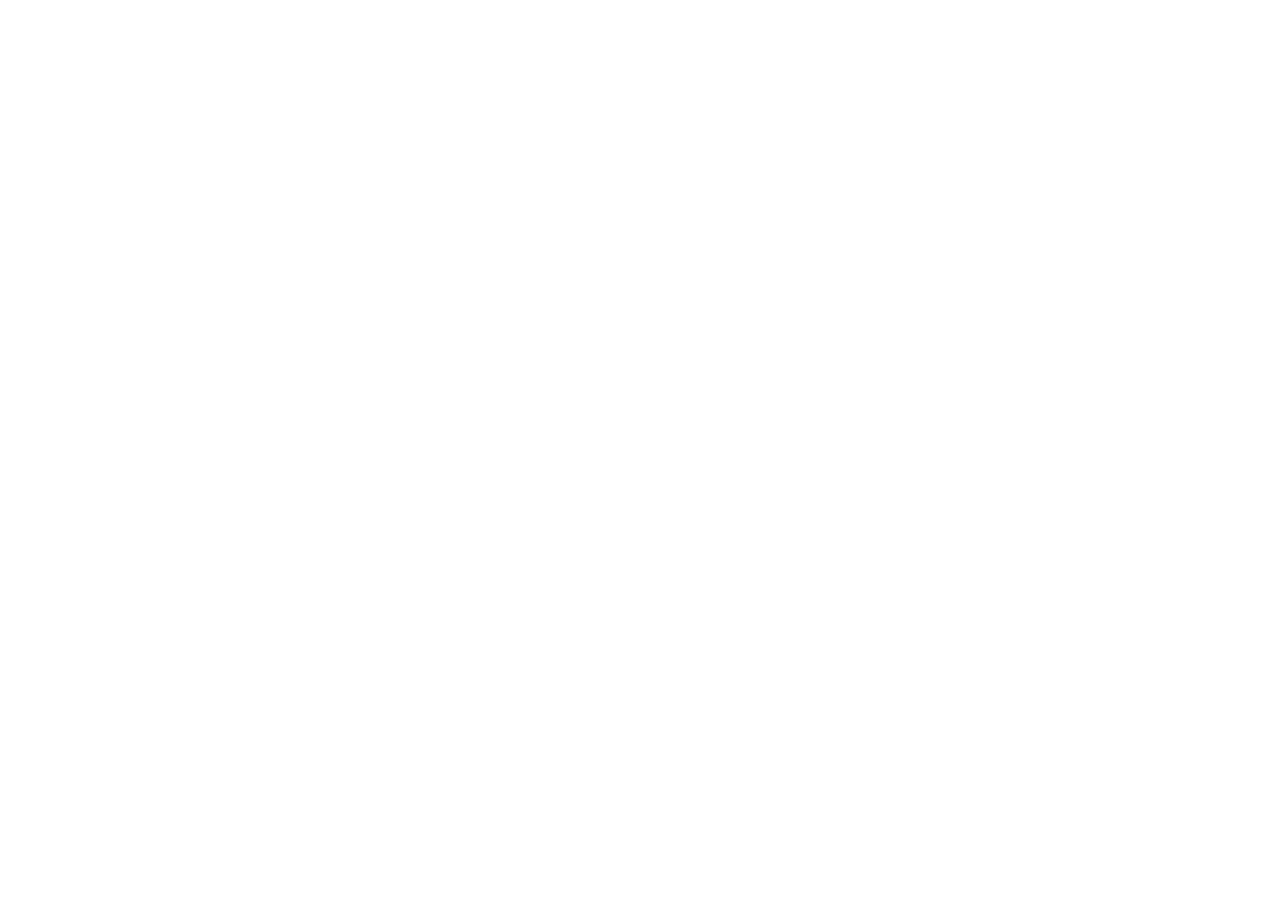
==== aboutUs.html @ 5278886e "arranged files" ====
<!DOCTYPE html>
<html lang="en">
<head>
    <meta charset="UTF-8">
    <meta name="viewport" content="width=device-width, initial-scale=1.0">
    <link rel="preconnect" href="https://fonts.googleapis.com">
    <link rel="preconnect" href="https://fonts.gstatic.com" crossorigin>
    <link href="https://fonts.googleapis.com/css2?family=Kanit:wght@200&display=swap" rel="stylesheet">
    <title>About Us</title>
</head>
<body>
    
</body>
</html>
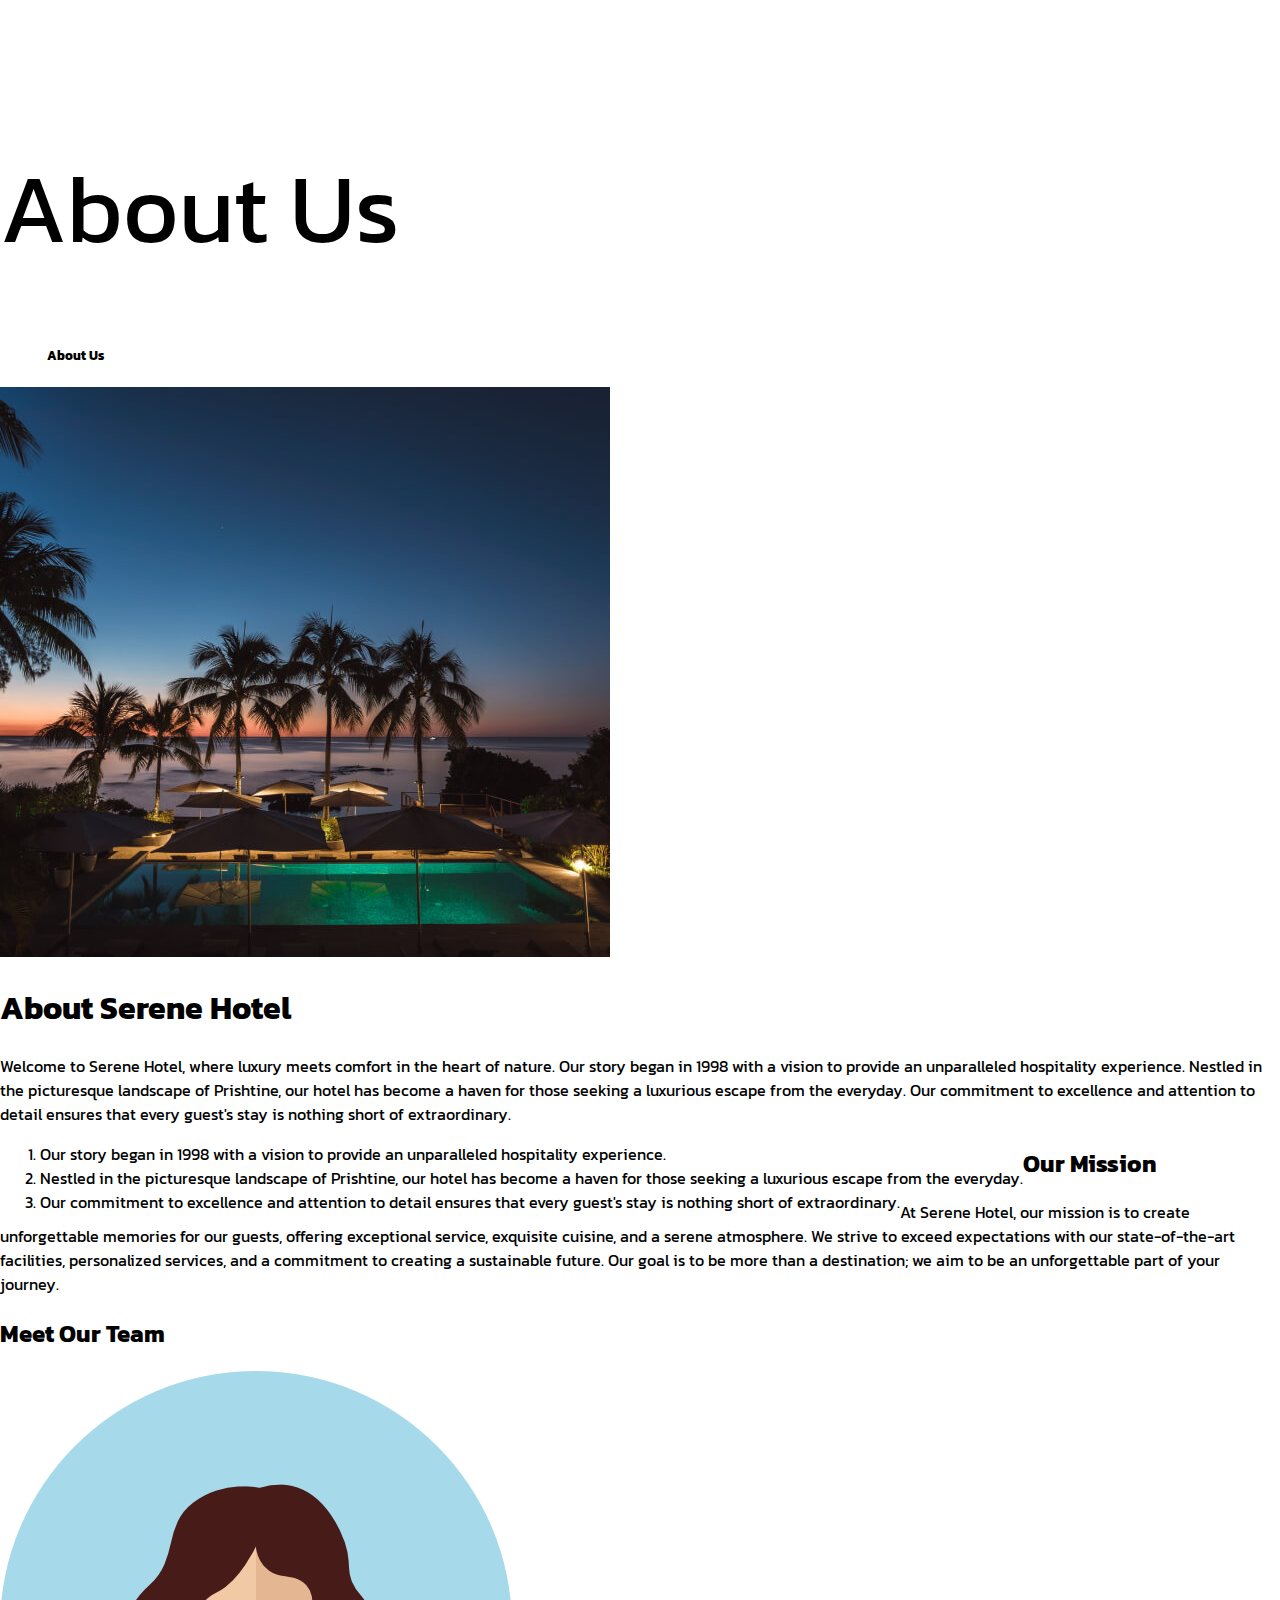
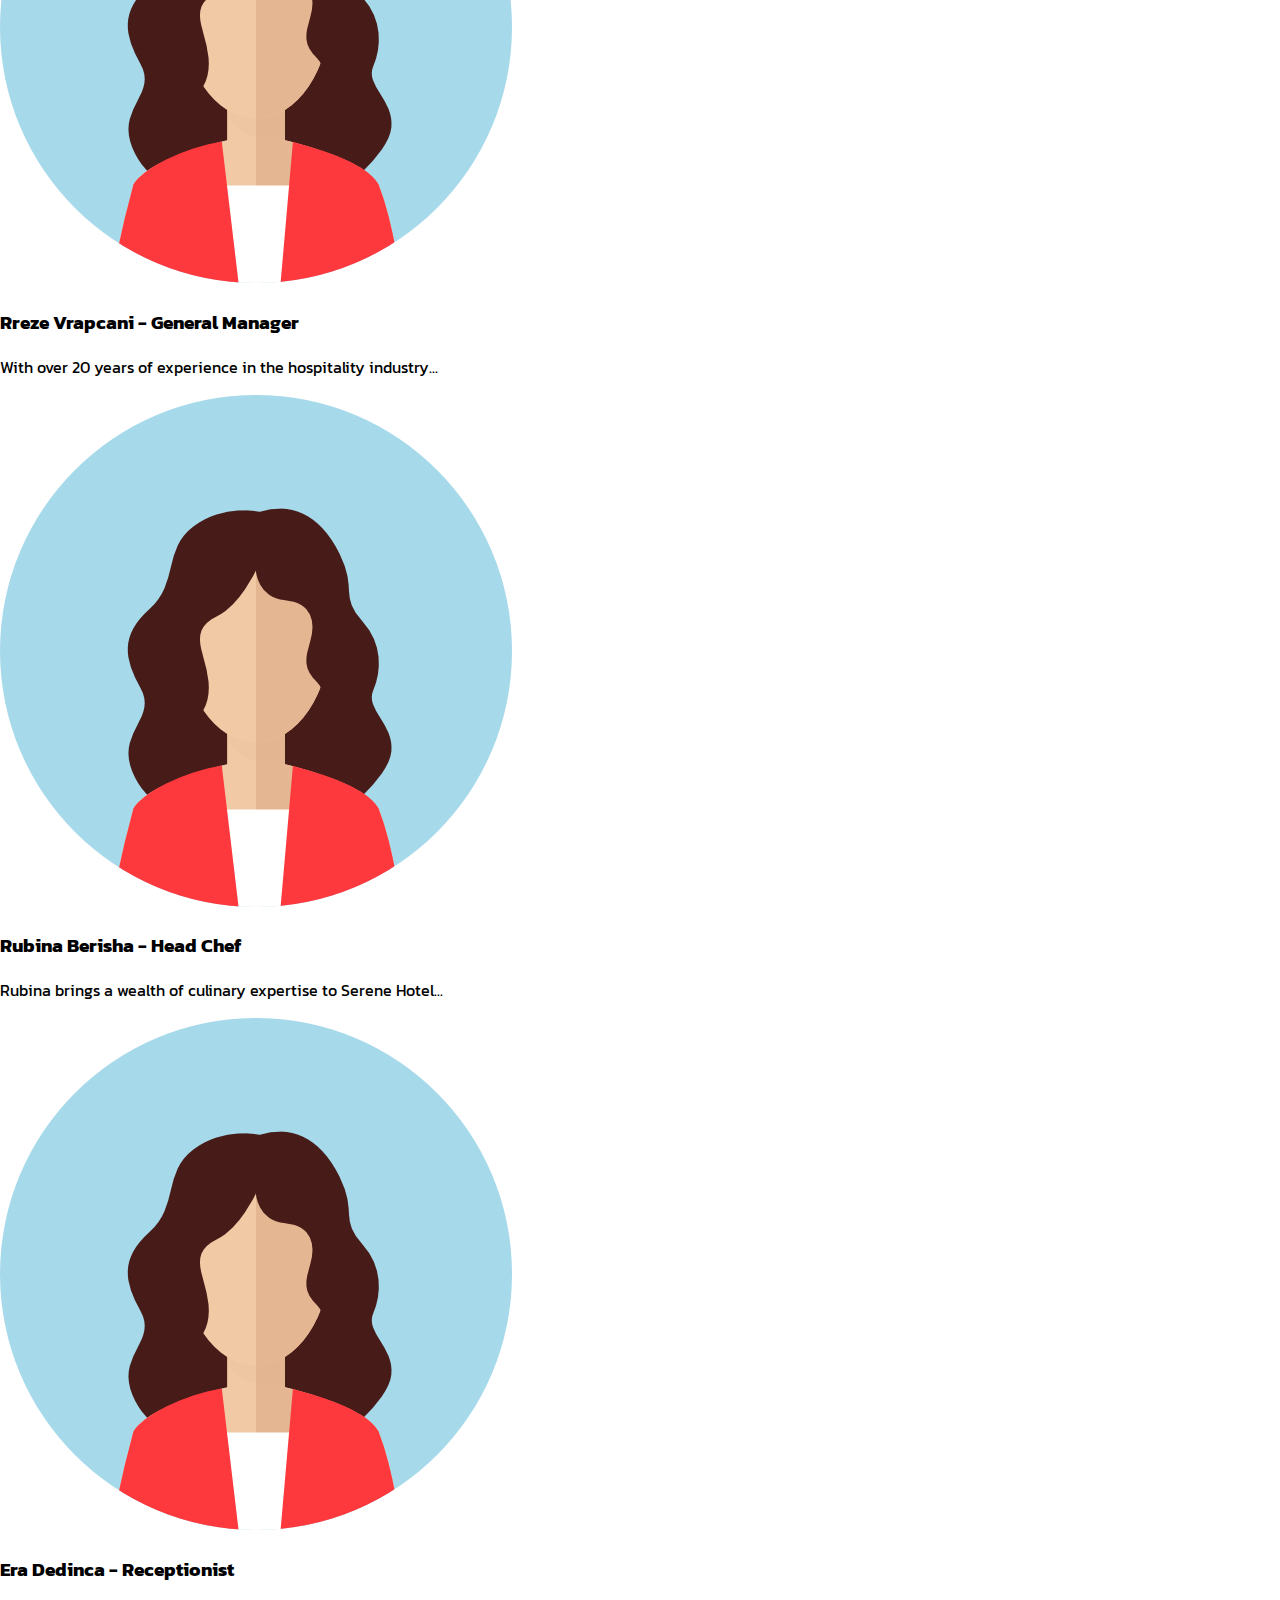
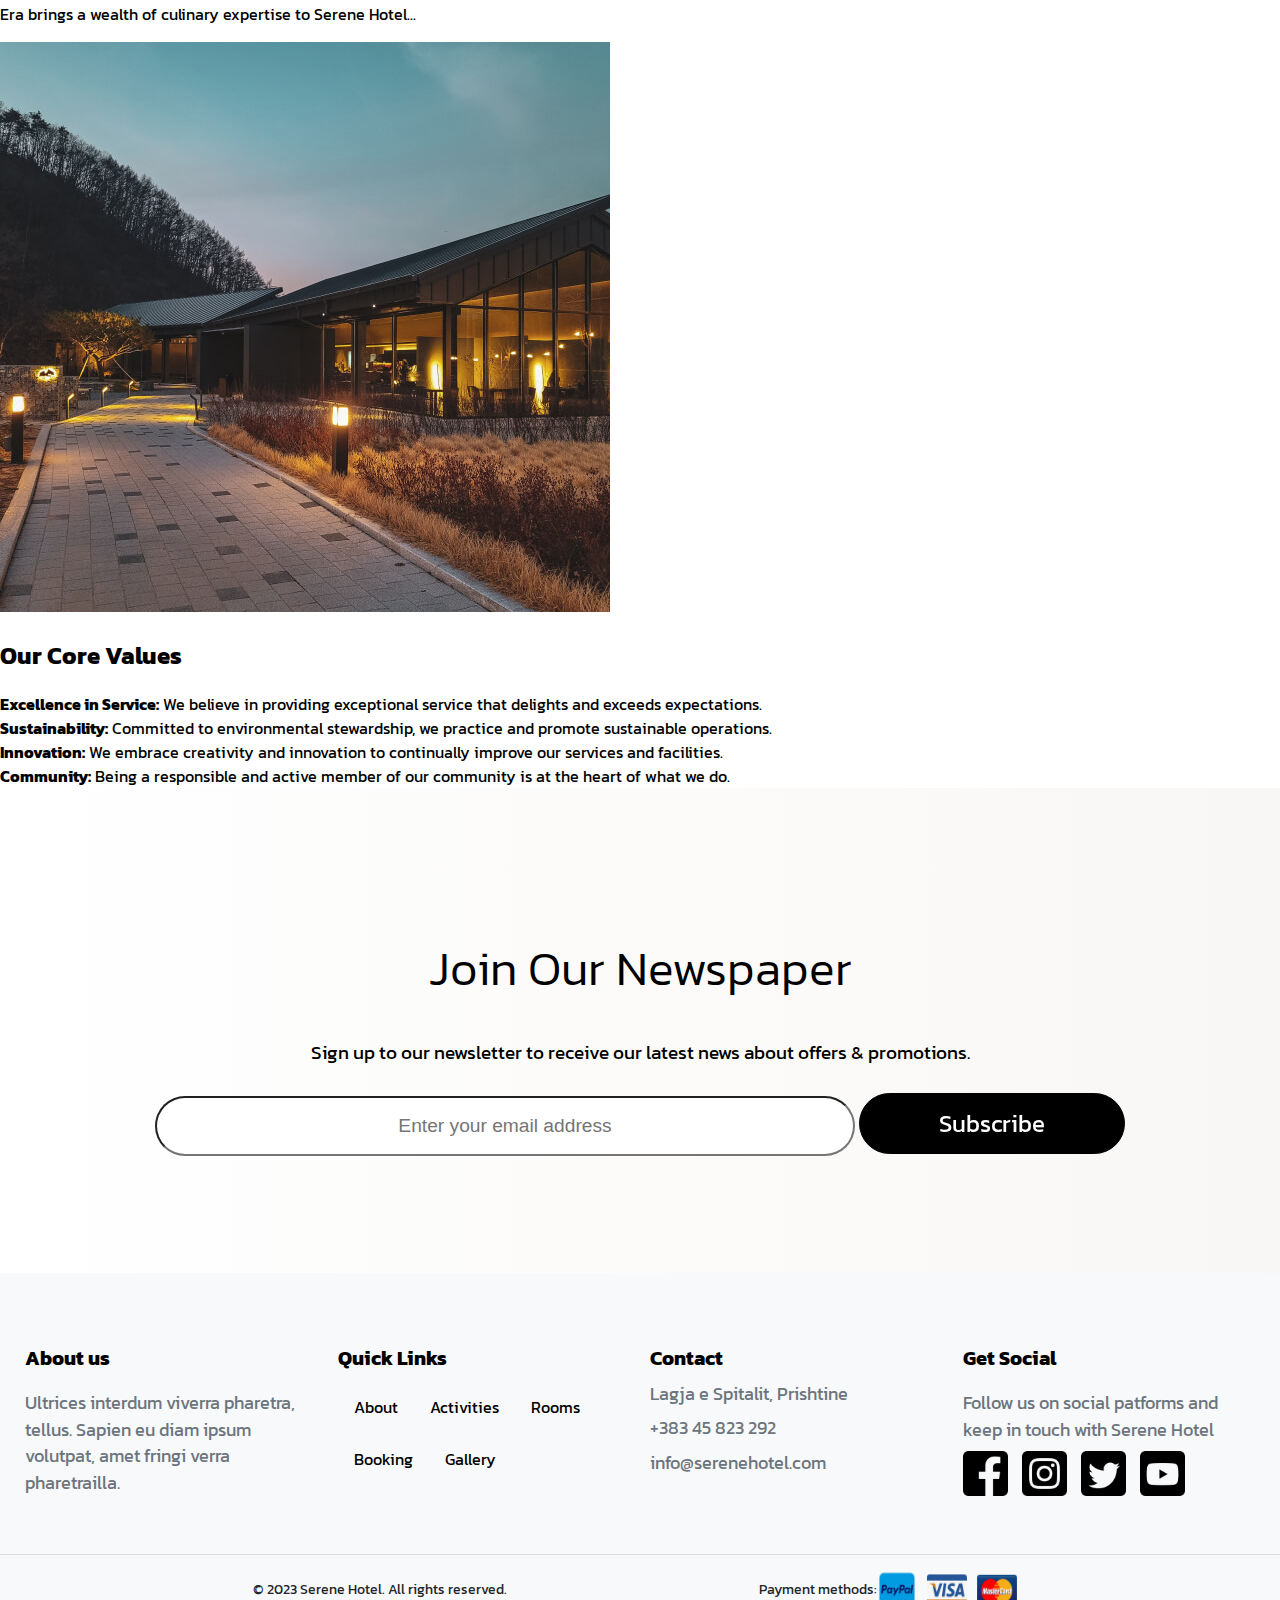
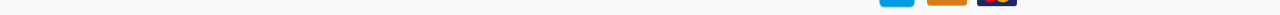
==== commit e94337ef: "added aboutUs section" ====
--- a/aboutUs.html
+++ b/aboutUs.html
@@ -1,14 +1,189 @@
 <!DOCTYPE html>
 <html lang="en">
+
 <head>
-    <meta charset="UTF-8">
-    <meta name="viewport" content="width=device-width, initial-scale=1.0">
-    <link rel="preconnect" href="https://fonts.googleapis.com">
-    <link rel="preconnect" href="https://fonts.gstatic.com" crossorigin>
+    <meta charset="utf-8" />
+    <meta content="width=device-width, initial-scale=1.0" name="viewport" />
+    <title>Serene</title>
     <link href="https://fonts.googleapis.com/css2?family=Kanit:wght@200&display=swap" rel="stylesheet">
-    <title>About Us</title>
+    <link rel="stylesheet" href="css/aboutUs.css">
+    <link rel="stylesheet" href="css/index.css">
 </head>
-<body>
-    
+
+<body class="bg-gray-100">
+    <div class="container">
+        <div class="feedbackHeader">
+            <nav class="header">
+                <div class="logo">
+                    <a href="index.html">SERENE</a>
+                </div>
+                <ul>
+                    <li><a href="index.html">HOME</a></li>
+                    <li><a href="#about">ABOUT US</a></li>
+                    <li><a href="services.html">ACTIVITIES</a></li>
+                    <li><a href="roomsPage.html">ROOMS</a></li>
+                    <li><a href="booking.html">BOOKING</a></li>
+                    <li><a href="contact.html">CONTACT</a></li>
+                    <li class="dropdown">
+                        <a href="javascript:void(0)" class="dropbtn">OTHERS</a>
+                        <div class="dropdown-content">
+                            <a href="gallery.html">Gallery</a>
+                            <a href="feedback.html">FeedBack</a>
+                        </div>
+                    </li>
+                </ul>
+            </nav>
+            <div class="headerContent">
+                <h1 style="font-weight: 400; font-size: 6rem;">About Us</h1>
+                <h5><a href="index.html">Home /</a> About Us</h5>
+            </div>
+        </div>
+        <main>
+            <section class="about-section">
+                <img src="images/abt.jpg" alt="about us photo">
+                <div class="abt-text">
+                    <h1>About Serene Hotel</h1>
+                    <p>Welcome to Serene Hotel, where luxury meets comfort in the heart of nature.
+                        Our story began in 1998 with a vision to provide an unparalleled hospitality experience.
+                        Nestled in the picturesque landscape of Prishtine, our hotel has become a haven for those
+                        seeking a luxurious escape from the everyday.
+                        Our commitment to excellence and attention to detail ensures that every guest's stay is nothing
+                        short of extraordinary.</p>
+                    <ol>
+                        <li>Our story began in 1998 with a vision to provide an unparalleled hospitality experience.
+                        </li>
+                        <li>Nestled in the picturesque landscape of Prishtine, our hotel has become a haven for those
+                            seeking a luxurious escape from the everyday.</li>
+                        <li>Our commitment to excellence and attention to detail ensures that every guest's stay is
+                            nothing
+                            short of extraordinary.</li>
+                    </ol>
+                </div>
+            </section>
+
+            <section class="mission-section">
+                <h2>Our Mission</h2>
+                <p>At Serene Hotel, our mission is to create unforgettable memories for our guests, offering exceptional
+                    service, exquisite cuisine, and a serene atmosphere.
+                    We strive to exceed expectations with our state-of-the-art facilities, personalized services, and a
+                    commitment to creating a sustainable future.
+                    Our goal is to be more than a destination; we aim to be an unforgettable part of your journey.</p>
+            </section>
+
+            <section class="team-section">
+                <h2>Meet Our Team</h2>
+                <div class="team-container">
+                    <div class="team-member">
+                        <img src="images/profilepic.png" alt="Rreze Vrapcani">
+                        <h3>Rreze Vrapcani - General Manager</h3>
+                        <p>With over 20 years of experience in the hospitality industry...</p>
+                    </div>
+                    <div class="team-member">
+                        <img src="images/profilepic.png" alt="Rubina Berisha">
+                        <h3>Rubina Berisha - Head Chef</h3>
+                        <p>Rubina brings a wealth of culinary expertise to Serene Hotel...</p>
+                    </div>
+                    <div class="team-member">
+                        <img src="images/profilepic.png" alt="Era Dedinca">
+                        <h3>Era Dedinca - Receptionist</h3>
+                        <p>Era brings a wealth of culinary expertise to Serene Hotel...</p>
+                    </div>
+                </div>
+            </section>
+
+
+            <section class="values-section">
+                <div>
+                    <img src="images/abt2.jpg" alt="aboutUs photo">
+                </div>
+                <div class="lista">
+                    <h2>Our Core Values</h2>
+                    <ul>
+                        <li><strong>Excellence in Service:</strong> We believe in providing exceptional service that
+                            delights and exceeds expectations.</li>
+                        <li><strong>Sustainability:</strong> Committed to environmental stewardship, we practice and
+                            promote
+                            sustainable operations.</li>
+                        <li><strong>Innovation:</strong> We embrace creativity and innovation to continually improve our
+                            services and facilities.</li>
+                        <li><strong>Community:</strong> Being a responsible and active member of our community is at the
+                            heart of what we do.</li>
+                    </ul>
+                </div>
+            </section>
+
+        </main>
+
+    </div>
+    <section id="newspaper" style="background-color: white !important;">
+        <h2>Join Our Newspaper</h2>
+        <p>Sign up to our newsletter to receive our latest news about offers & promotions.</p>
+        <div class="email-container">
+            <input type="email" name="email" class="email-input" id="emailInput" placeholder="Enter your email address">
+            <a href="#" class="btn3 btn-arrow" onclick="subscribe()">
+                <span>Subscribe
+                    <svg version="1.1" id="Layer_1" xmlns="http://www.w3.org/2000/svg"
+                        xmlns:xlink="http://www.w3.org/1999/xlink" x="0px" y="0px" viewBox="0 0 36.1 25.8"
+                        enable-background="new 0 0 36.1 25.8" xml:space="preserve" style="left: 120px;">
+                        <g>
+                            <line fill="none" stroke="#ffffff" stroke-width="3" stroke-miterlimit="10" x1="0" y1="12.9"
+                                x2="34" y2="12.9"></line>
+                            <polyline fill="none" stroke="#ffffff" stroke-width="3" stroke-miterlimit="10"
+                                points="22.2,1.1 34,12.9 22.2,24.7   "></polyline>
+                        </g>
+                    </svg>
+                </span>
+            </a>
+        </div>
+    </section>
+
+
+    <footer>
+        <div class="footer-container">
+            <div class="about">
+                <h3>About us</h3>
+                <p>Ultrices interdum viverra pharetra, tellus. Sapien eu diam ipsum volutpat, amet fringi verra
+                    pharetrailla.</p>
+            </div>
+            <div class="quick-links">
+                <h3>Quick Links</h3>
+                <ul>
+                    <li><a href="aboutUs.html">About</a></li>
+                    <li><a href="services.html">Activities</a></li>
+                    <li><a href="roomsPage.html">Rooms</a></li>
+                    <li><a href="booking.html">Booking</a></li>
+                    <li><a href="gallery.html">Gallery</a></li>
+                </ul>
+            </div>
+            <div class="contact">
+                <h3>Contact</h3>
+                <p>Lagja e Spitalit, Prishtine</p>
+                <p>+383 45 823 292</p>
+                <p>info@serenehotel.com</p>
+            </div>
+            <div class="social">
+                <h3>Get Social</h3>
+                <p>Follow us on social patforms and keep in touch with Serene Hotel</p>
+                <div class="social-icons">
+                    <a href="https://www.facebook.com/" target="_blank"><img src="images/facebook.png"
+                            alt="facebook"></a>
+                    <a href="https://www.instagram.com/" target="_blank"><img src="images/instagram.png"
+                            alt="instagram"></a>
+                    <a href="https://www.twitter.com/" target="_blank"><img src="images/twitter.png" alt="twitter"></a>
+                    <a href="https://www.youtube.com/" target="_blank"><img src="images/youtube.png" alt="youtube"></a>
+                </div>
+            </div>
+        </div>
+        <div class="footer-bottom">
+            <p>&copy; 2023 Serene Hotel. All rights reserved.</p>
+            <div class="payment-methods">
+                <p>Payment methods:</p>
+                <img src="images/paypal.png" alt="PayPal">
+                <img src="images/visa.png" alt="Visa">
+                <img src="images/mastercard.png" alt="MasterCard">
+            </div>
+        </div>
+    </footer>
 </body>
+
 </html>--- a/css/index.css
+++ b/css/index.css
@@ -0,0 +1,548 @@
+body {
+    margin: 0;
+    padding: 0;
+    font-family: 'Kanit', sans-serif;
+    scroll-behavior: smooth;
+    overflow-x: hidden;
+}
+
+.bold {
+    font-weight: bold;
+}
+
+#home {
+    background-image: url("../images/homeImage.jpg");
+    background-size: cover;
+    background-repeat: no-repeat;
+    height: 948px;
+    color: white;
+}
+
+.header {
+    display: flex;
+    align-items: center;
+    justify-content: space-between;
+    padding: 10px 30px;
+}
+
+a {
+    text-decoration: none;
+    color: white;
+}
+
+ul {
+    list-style-type: none;
+    margin: 0;
+    padding: 0;
+    overflow: hidden;
+}
+
+li {
+    float: left;
+}
+
+li a {
+    display: block;
+    color: white;
+    text-align: center;
+    padding: 14px 16px;
+    text-decoration: none;
+}
+
+li a:hover {
+    border-bottom: 2px solid white;
+}
+
+.btn {
+    display: inline-block;
+    color: #ffffff;
+    cursor: pointer;
+    border: 1px solid white;
+    outline: 0.01px solid white;
+    padding: 0.5em 0.5em;
+    font-size: 1.5rem;
+    border-radius: 2rem;
+    width: 15rem;
+    text-align: center;
+}
+
+.btn2 {
+    margin-top: 7px;
+    display: inline-block;
+    color: black;
+    cursor: pointer;
+    border: 1px solid black;
+    padding: 0.5em 0.5em;
+    font-size: 1.5rem;
+    border-radius: 2rem;
+    width: 15rem;
+    text-align: center;
+}
+
+.btn3 {
+    margin: 7px 0;
+    display: inline-block;
+    background-color: black;
+    color: white;
+    cursor: pointer;
+    border: 1px double black;
+    padding: 0.5em 0.5em;
+    font-size: 1.5rem;
+    border-radius: 2rem;
+    width: 15rem;
+    text-align: center;
+}
+
+.btn-arrow span {
+    display: inline-block;
+    position: relative;
+    transition: all 300ms ease-out;
+    will-change: transform;
+}
+
+.btn-arrow svg {
+    position: absolute;
+    width: 0.9em;
+    left: 170px;
+    opacity: 0;
+    top: 50%;
+    transform: translateY(-50%);
+    transition: all 300ms ease-out;
+    will-change: right, opacity;
+}
+
+
+.btn-arrow:hover span {
+    transform: translateX(-10px);
+}
+
+.btn-arrow:hover svg {
+    opacity: 1;
+    right: 10px;
+}
+
+.btn-arrow:hover svg {
+    opacity: 1;
+}
+
+#intro {
+    width: 785px;
+    margin: 9em 0em 0em 15em;
+    font-size: 20px;
+}
+
+#slogan {
+    font-weight: 300;
+    font-size: 4em;
+    margin: unset;
+}
+
+#about {
+    padding-top: 7em;
+    padding-bottom: 10em;
+    background-image: url("../images/leaf.png");
+    background-repeat: no-repeat;
+    background-position: right;
+    text-align: center;
+
+}
+
+#about p,
+#newspaper p {
+    font-size: 1.2em;
+    width: 60%;
+    margin-left: 20%;
+}
+
+#about h1,
+#newspaper h2 {
+    text-transform: capitalize !important;
+    font-weight: 300;
+    line-height: 1.2;
+    font-weight: 300;
+    font-size: 3em;
+
+}
+
+::-webkit-scrollbar {
+    width: 12px;
+}
+
+::-webkit-scrollbar-thumb {
+    background-color: #888;
+}
+
+::-webkit-scrollbar-track {
+    background-color: #f1f1f1;
+}
+
+footer {
+    background-color: #f8f9fa;
+    color: #212529;
+}
+
+.footer-container {
+    display: flex;
+    justify-content: space-between;
+    align-items: flex-start;
+    max-width: 1300px;
+    margin: 0 auto;
+    padding: 50px 15px;
+}
+
+.about,
+.quick-links,
+.contact,
+.social {
+    flex: 1;
+    padding: 0 10px;
+}
+
+.footer-container div h3 {
+    font-size: 1.25rem;
+    margin-bottom: 0.5rem;
+    color: #000;
+}
+
+.footer-container div p {
+    font-size: 1.1rem;
+    line-height: 1.5;
+    color: #6c757d;
+    margin-bottom: 0.5rem;
+}
+
+.social-icons a {
+    margin-right: 10px;
+}
+
+.social-icons img {
+    width: 45px;
+    height: auto;
+    transition: opacity 0.3s ease-in-out;
+}
+
+.social-icons a:hover img {
+    opacity: 0.7;
+}
+
+.quick-links {
+    display: flex;
+    flex-direction: column;
+    justify-content: space-between;
+}
+
+.quick-links a {
+    text-decoration: none;
+    color: black;
+    margin: 0px;
+}
+
+.footer-bottom {
+    height: 50px;
+    border-top: 1px solid #ddd;
+    display: flex;
+    padding-top: 10px;
+    justify-content: space-evenly;
+}
+
+.footer-bottom p {
+    font-size: 0.875rem;
+}
+
+.payment-methods {
+    display: inline-flex;
+}
+
+.payment-methods img {
+    width: 40px;
+    height: auto;
+    margin-right: 10px;
+}
+
+
+
+/* check this again */
+#elapsed-time {
+    color: black;
+}
+
+#activities {
+    background-color: #F9F7F5;
+}
+
+.row {
+    display: flex;
+    justify-content: space-around;
+    align-items: center;
+    flex-wrap: wrap;
+}
+
+.col2 {
+    flex: 1;
+    margin: 0 50px;
+    text-align: center;
+}
+
+.fa-solid {
+    font-size: 45px;
+    margin-right: 7px;
+    cursor: pointer;
+}
+
+.display-5,
+.col2 h2,
+#news h2,
+.fstRow h2 {
+    font-weight: 300;
+    line-height: 1.2;
+    font-size: 3em;
+}
+
+.display-header p,
+#news p {
+    font-size: 1.2em;
+    margin-bottom: 45px;
+}
+
+.activity {
+    flex: 1 0 calc(33.33% - 20px);
+    margin-bottom: 20px;
+}
+
+#newspaper {
+    padding-top: 7em;
+    padding-bottom: 7em;
+    text-align: center;
+    background-image: linear-gradient(to left, #F9F7F5, #ffffff);
+}
+
+.email-input {
+    border-radius: 30px;
+    height: 2.8em;
+    display: inline-block;
+    width: 36em;
+    font-size: 1.2em;
+    text-align: center;
+    transition: background-color 0.3s ease;
+}
+
+.slideshow-container {
+    position: relative;
+    background: #F9F7F5;
+    padding: 7em 0;
+}
+
+.mySlides {
+    text-align: center;
+    max-width: 60%;
+    margin: 0 auto;
+}
+
+.prev,
+.next {
+    cursor: pointer;
+    position: absolute;
+    top: 50%;
+    width: auto;
+    margin-top: -30px;
+    padding: 16px;
+    color: #888;
+    font-weight: bold;
+    font-size: 20px;
+    border-radius: 100%;
+}
+
+.next {
+    position: absolute;
+    right: 0;
+}
+
+.prev:hover,
+.next:hover {
+    background-color: gray;
+    color: white;
+}
+
+q {
+    font-style: italic;
+    font-size: 2em;
+}
+
+#engage {
+    background-color: #F9F7F5;
+    font-size: 1.2em;
+}
+
+.col2 .contactInfo {
+    display: flex;
+    flex-direction: column;
+    align-items: flex-start;
+    margin-bottom: 50px;
+}
+
+.col2 span p,
+.col2 h2,
+#news h2,
+.fstRow h2,
+.fstRow p {
+    margin: 0;
+
+}
+
+.name,
+.email,
+.message {
+    border: none;
+    outline: none;
+    background-color: #F9F7F5;
+    border-bottom: 1px solid grey;
+    width: 100%;
+    font-size: 1.2em;
+    margin-bottom: 15px;
+    font-family: 'Kanit', sans-serif;
+}
+
+.sect {
+    margin: 0 6em;
+}
+
+.newsArticles {
+    display: flex;
+    justify-content: space-between;
+    align-items: center;
+    flex-wrap: wrap;
+}
+
+.articles {
+    width: 30%;
+    margin-bottom: 20px;
+    display: flex;
+    flex-direction: column;
+}
+
+.date {
+    font-size: 1em;
+    margin-right: 10px;
+    font-family: "Old Standard TT", serif;
+
+}
+
+#achievements {
+    font-size: 1.2em;
+}
+
+.ach {
+    padding: 6em 0;
+    max-width: 1200px;
+    margin: auto;
+}
+
+.scndRow {
+    display: flex;
+    justify-content: space-between;
+    margin-top: 50px;
+}
+
+.achievement {
+    display: flex;
+    flex-direction: column;
+}
+
+.achievement span {
+    font-family: "Old Standard TT", serif;
+    font-size: 5em;
+    line-height: 1;
+    transition: box-shadow 0.3s ease-in-out;
+}
+
+.achievement span:hover {
+    box-shadow: 0 10px 20px rgba(0, 0, 0, 0.25);
+    cursor: pointer;
+}
+
+.achievement p {
+    font-size: 1em;
+    margin-top: 10px;
+}
+
+#video {
+    position: relative;
+    max-width: 100%;
+    overflow: hidden;
+}
+
+.video-container video {
+    width: 100%;
+}
+
+.play-button {
+    position: absolute;
+    top: 50%;
+    left: 50%;
+    transform: translate(-50%, -50%);
+    cursor: pointer;
+}
+
+.play-button i {
+    color: white;
+    font-size: 7em;
+}
+
+#gallery {
+    padding: 0 6em 6em;
+
+}
+
+#news {
+    padding: 6em 0 0 0;
+    margin: 0 auto;
+    max-width: 1500px;
+}
+
+#newsArticle {
+    background-image: url("../images/leaf3.png");
+    background-position: right;
+    background-repeat: no-repeat;
+}
+
+.dropdown {
+    float: left;
+    overflow: hidden;
+}
+
+.navbar a:hover,
+.dropdown:hover .dropbtn,
+.dropdown-content a:hover {
+    background-color: black;
+    color: white;
+    border-bottom: none;
+}
+
+.dropdown-content {
+    display: none;
+    position: absolute;
+    background-color: #f9f9f9;
+    min-width: 100px;
+}
+
+.dropdown-content a {
+    color: black;
+    padding: 12px 16px;
+    text-decoration: none;
+    display: block;
+    text-align: left;
+}
+
+.dropdown:hover .dropdown-content {
+    display: block;
+    border: 1px solid white;
+    border-radius: 5px;
+}
+
+.ql li a {
+    border-bottom: none;
+}
+
+.contact > p{
+    margin: 0;
+}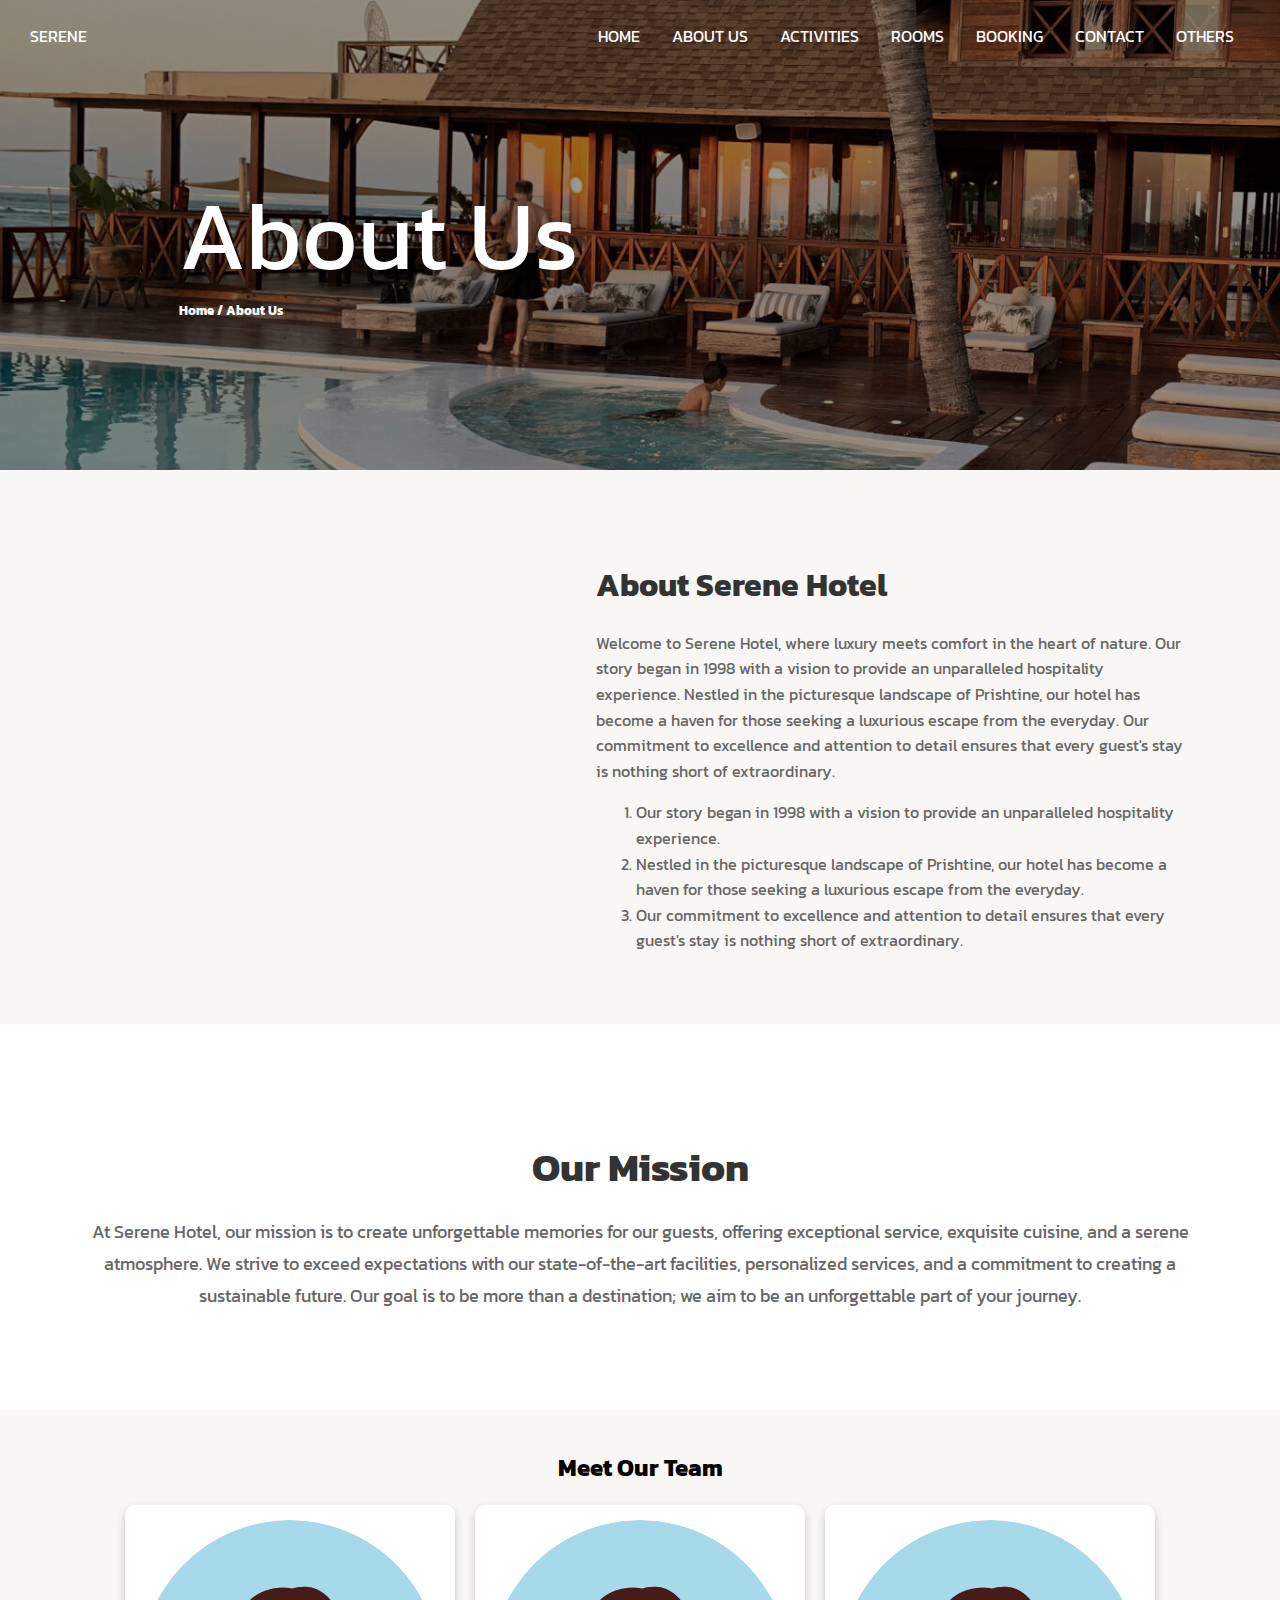
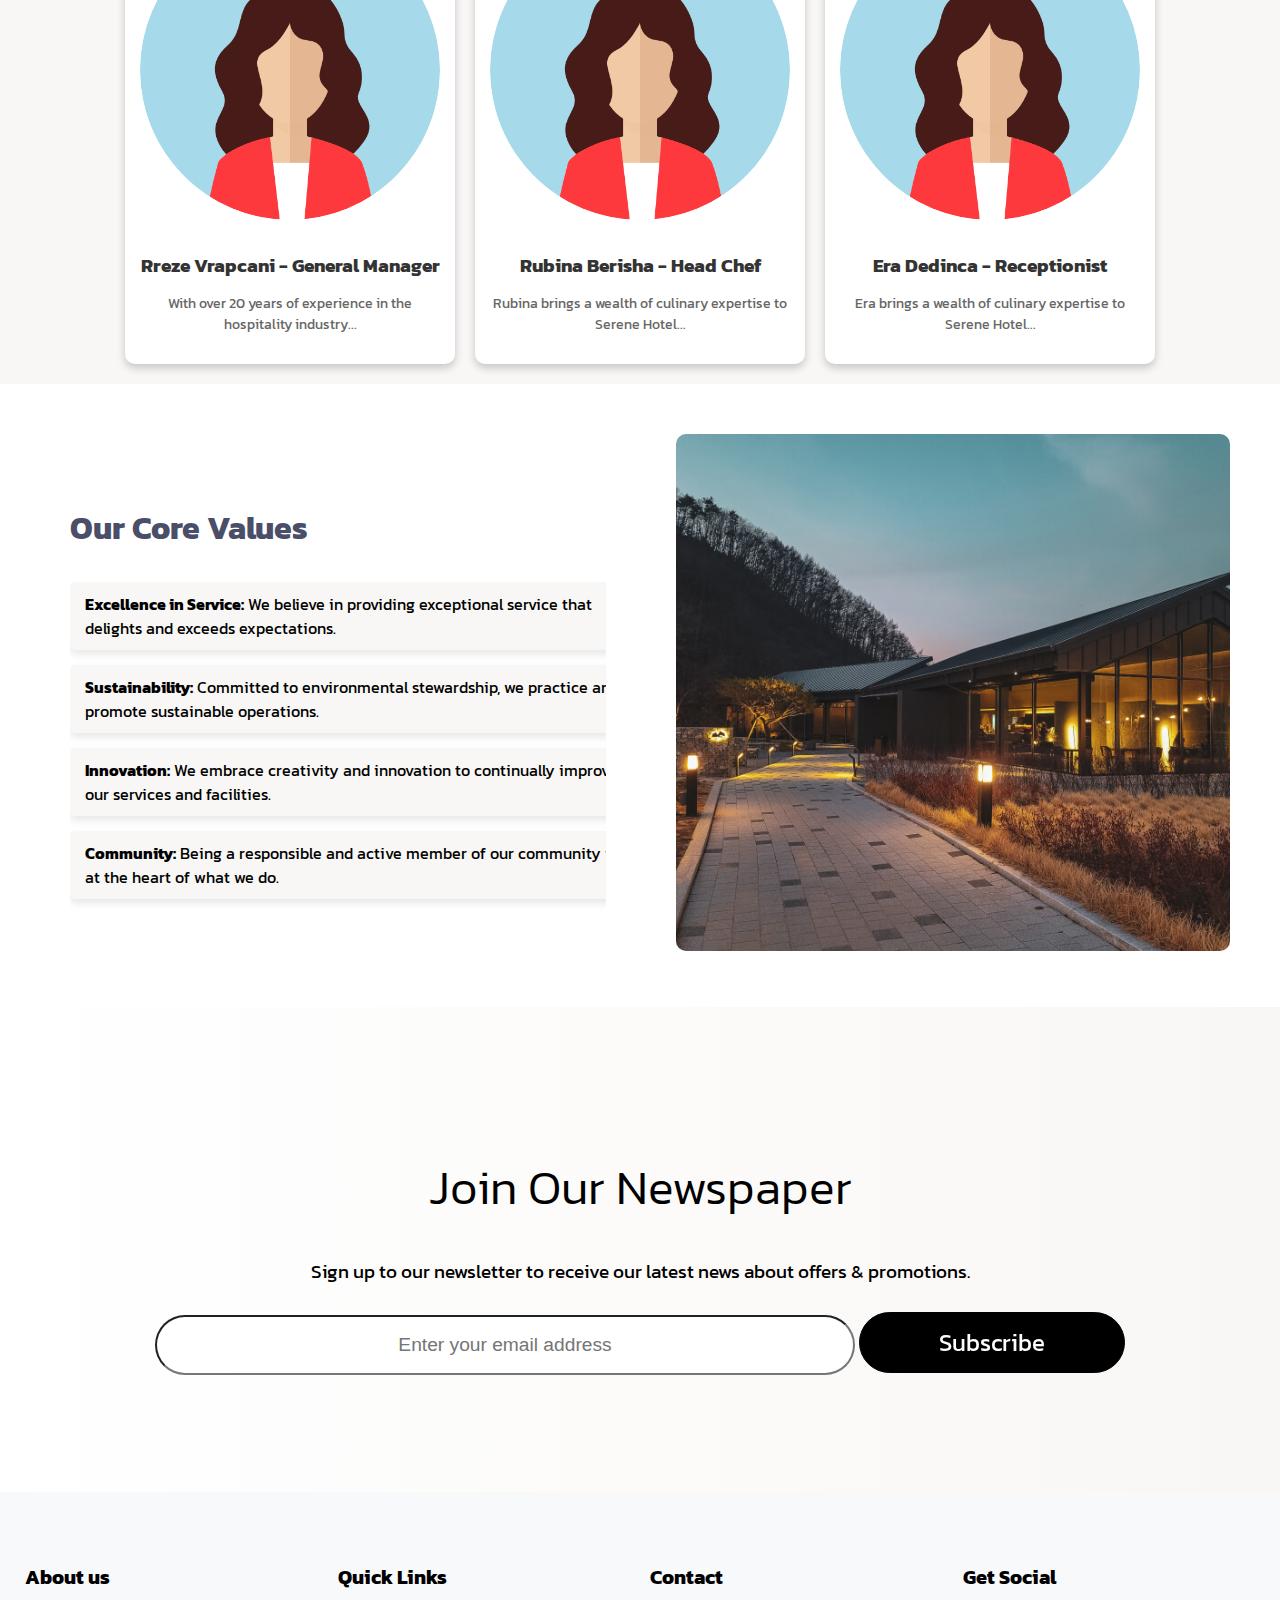
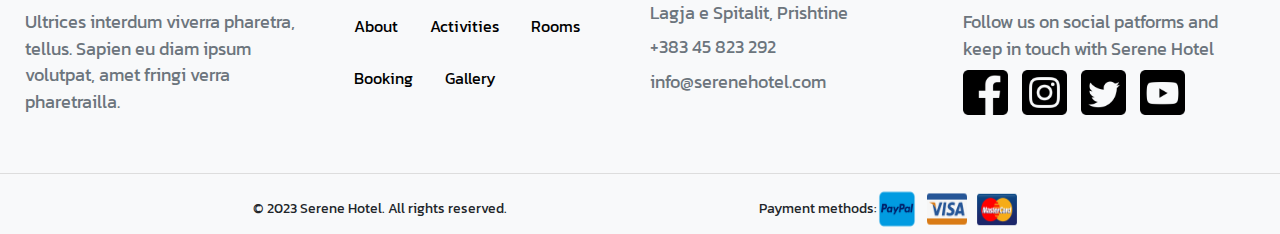
==== commit 6e33b2b6: "small fix" ====
--- a/aboutUs.html
+++ b/aboutUs.html
@@ -148,11 +148,11 @@
             <div class="quick-links">
                 <h3>Quick Links</h3>
                 <ul>
-                    <li><a href="aboutUs.html">About</a></li>
-                    <li><a href="services.html">Activities</a></li>
-                    <li><a href="roomsPage.html">Rooms</a></li>
-                    <li><a href="booking.html">Booking</a></li>
-                    <li><a href="gallery.html">Gallery</a></li>
+                    <li><a href="aboutUs.html" style="border-bottom: none;">About</a></li>
+                    <li><a href="services.html" style="border-bottom: none;">Activities</a></li>
+                    <li><a href="roomsPage.html" style="border-bottom: none;">Rooms</a></li>
+                    <li><a href="booking.html" style="border-bottom: none;">Booking</a></li>
+                    <li><a href="gallery.html" style="border-bottom: none;">Gallery</a></li>
                 </ul>
             </div>
             <div class="contact">
--- a/css/aboutUs.css
+++ b/css/aboutUs.css
@@ -0,0 +1,214 @@
+body {
+    font-family: 'Kanit', sans-serif;
+    overflow-x: hidden;
+    scroll-behavior: smooth;
+}
+
+.feedbackHeader {
+    background-image: url("../images/bookingHeader.jpg");
+    background-size: cover;
+    background-repeat: no-repeat;
+    height: 470px;
+    width: 100%;
+    color: white;
+    object-fit: cover;
+}
+
+.headerContent {
+    line-height: 10px;
+    position: relative;
+    left: 14%;
+    top: 20%;
+}
+
+.main {
+    max-width: 1200px;
+    margin: auto;
+    padding: 20px;
+    background-color: #f9f7f5;
+}
+
+.mission-section {
+    background-color: #fff;
+    padding: 50px;
+    text-align: center;
+    border-radius: 10px;
+    margin: 30px;
+}
+
+.mission-section h2 {
+    color: #333;
+    font-size: 2.5em;
+    margin-bottom: 20px;
+}
+
+.mission-section p {
+    color: #666;
+    line-height: 1.8;
+    font-size: 1.1em;
+}
+.ql li a {
+    border-bottom: none;
+}
+
+
+.team-section {
+    text-align: center;
+    padding: 20px;
+    background-color: #f9f7f5;
+}
+
+.team-container {
+    display: flex;
+    justify-content: center;
+    flex-wrap: wrap;
+    gap: 20px;
+}
+
+.team-member {
+    background-color: white;
+    border-radius: 10px;
+    box-shadow: 0 4px 8px rgba(0, 0, 0, 0.2);
+    padding: 15px;
+    width: 300px;
+    text-align: center;
+    transition: transform 0.3s ease, box-shadow 0.3s ease;
+}
+
+.team-member img {
+    width: 100%;
+    height: auto;
+    border-radius: 50%;
+    margin-bottom: 15px;
+}
+
+.team-member h3 {
+    margin: 10px 0;
+    color: #333;
+}
+
+.team-member p {
+    font-size: 14px;
+    color: #666;
+}
+
+.team-member:hover {
+    transform: translateY(-10px);
+    box-shadow: 0 6px 15px rgba(0, 0, 0, 0.3);
+}
+
+@media (max-width: 768px) {
+    .team-container {
+        flex-direction: column;
+        align-items: center;
+    }
+}
+
+.values-section {
+    display: flex;
+    flex-direction: row-reverse;
+    align-items: center;
+    justify-content: center;
+    padding: 50px;
+    background-color: white;
+    gap: 50px;
+}
+
+.values-section .lista {
+    flex-basis: 50%;
+    padding: 20px;
+}
+
+.values-section img {
+    flex-basis: 50%;
+    max-width: 100%;
+    height: auto;
+    transition: transform 0.5s ease-in-out;
+    border-radius: 10px;
+}
+
+.values-section img:hover {
+    transform: scale(1.1);
+}
+
+.lista h2 {
+    color: #4a4e69;
+    font-size: 2em;
+    margin-bottom: 30px;
+}
+
+.lista ul {
+    list-style: none;
+    padding: 0;
+}
+
+.lista ul li {
+    background-color: #f9f7f5;
+    box-shadow: 0 4px 8px rgba(0, 0, 0, 0.1);
+    width: 100%;
+    margin-bottom: 15px;
+    padding: 10px 15px;
+    border-radius: 5px;
+    transition: box-shadow 0.3s ease, transform 0.3s ease;
+}
+
+.lista ul li:hover {
+    box-shadow: 0 8px 16px rgba(0, 0, 0, 0.2);
+    transform: translateX(10px);
+}
+
+.about-section {
+    display: flex;
+    align-items: center;
+    justify-content: center;
+    padding: 50px;
+    background-color: #f9f7f5;
+    gap: 30px;
+}
+
+.about-section img {
+    width: 40%;
+    height: auto;
+    border-radius: 10px;
+    box-shadow: 0 4px 8px rgba(0, 0, 0, 0.1);
+    opacity: 0;
+    animation: fadeIn 1.5s ease-in-out forwards;
+}
+
+@keyframes fadeIn {
+    from {
+        opacity: 0;
+    }
+
+    to {
+        opacity: 1;
+    }
+}
+
+.about-section .abt-text {
+    width: 50%;
+    padding: 20px;
+    text-align: left;
+}
+
+.about-section {
+    color: #333;
+    margin-bottom: 20px;
+}
+
+.about-section .abt-text p,
+ol {
+    color: #666;
+    line-height: 1.6;
+}
+
+@media (max-width: 768px) {
+    .main {
+        padding: 10px;
+    }
+
+    .team-member,
+    .values-section li {
+        padding: 10px;
+    }
+}